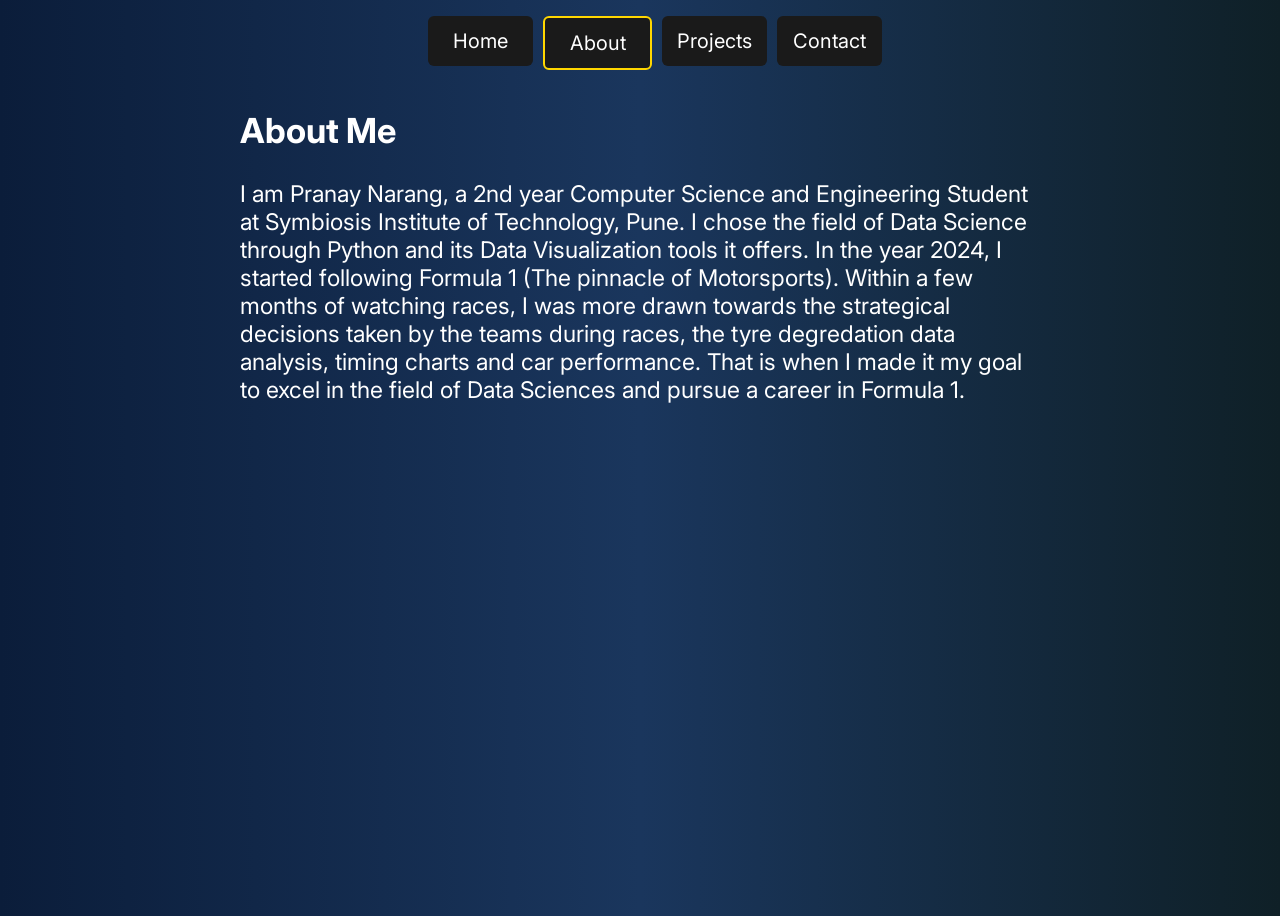
==== about.html @ 8502f02c "style about me section and add active nav state" ====
<!DOCTYPE html>
<html lang="en">
<head>
    <meta charset="UTF-8">
    <meta name="viewport" content="width=device-width, initial-scale=1.0">
    <title>About Me</title>
    <link rel="preconnect" href="https://fonts.googleapis.com">
    <link href="https://fonts.googleapis.com/css2?family=Inter:wght@400;600;700&display=swap" rel="stylesheet">
    <link rel="stylesheet" href="css/style.css">
</head>
<body>
    <header>
        <nav>
            <ul>
                <li><a href="index.html" class="nav-link">Home</a></li>
                <li><a href="about.html" class="nav-link active">About</a></li>
                <li><a href="projects.html" class="nav-link">Projects</a></li>
                <li><a href="contact.html" class="nav-link">Contact</a></li>
            </ul>
        </nav>
    </header>
    <section>
        <div class="about-content">
            <h2>About Me</h2>
            <p>
                I am Pranay Narang, a 2nd year Computer Science and Engineering Student at Symbiosis Institute of Technology, Pune.
                I chose the field of Data Science through Python and its Data Visualization tools it offers.
                In the year 2024, I started following Formula 1 (The pinnacle of Motorsports). Within a few months of watching races,
                I was more drawn towards the strategical decisions taken by the teams during races, the tyre degredation data analysis, timing charts
                and car performance. That is when I made it my goal to excel in the field of Data Sciences and pursue a career in Formula 1.
            
            </p>
        </div>
    </section>
</body>
</html>
---- css/style.css ----
body {
    background: linear-gradient(to right, #0b1d3a, #1a365d, #0f2027);
    min-height: 100vh;
    margin: 0;
    color: white;
    font-family: 'Inter', -apple-system, sans-serif;
}

.nav-link{
    font-size: 20px;
    display: inline-block;
    background-color: #1a1a1a;
    color: #ffffff;
    width: 75px;
    height: 30px;
    padding: 10px 15px;
    text-align: center;
    line-height: 30px;
    justify-content: center;
    border-radius: 6px;
    text-decoration: none;
    transition: background-color 0.3s ease;
    margin-right: 10px;
}

.nav-link.active {
    border: 2px solid gold;
}

.nav-link:hover{
    background-color: #656262 ;
    color: #ffffff;
}

nav ul{
    display: flex;
    list-style: none; 
    justify-content: center;
}

.main-text{
    margin-right: 150px;
}

.profile-photo{
    width: 350px;
    height: 350px;
    object-fit: cover;
    border-radius: 100%;
}

.intro-content{
    display: flex;
    justify-content: center;
    margin-top: 150px;
    font-size: 30px;
}

.cta-button{
    display: inline-block;
    background-color: #1a1a1a;
    color: #ffffff;
    padding: 12px 24px;
    border-radius: 6px;
    text-decoration: none;
    transition: background-color 0.3s ease;
}

.cta-button:hover{
    background-color: #656262 ;
    color: #ffffff;

}


.about-content{
    max-width: 800px;
    margin: 40px auto;
    font-size: 23px;
}
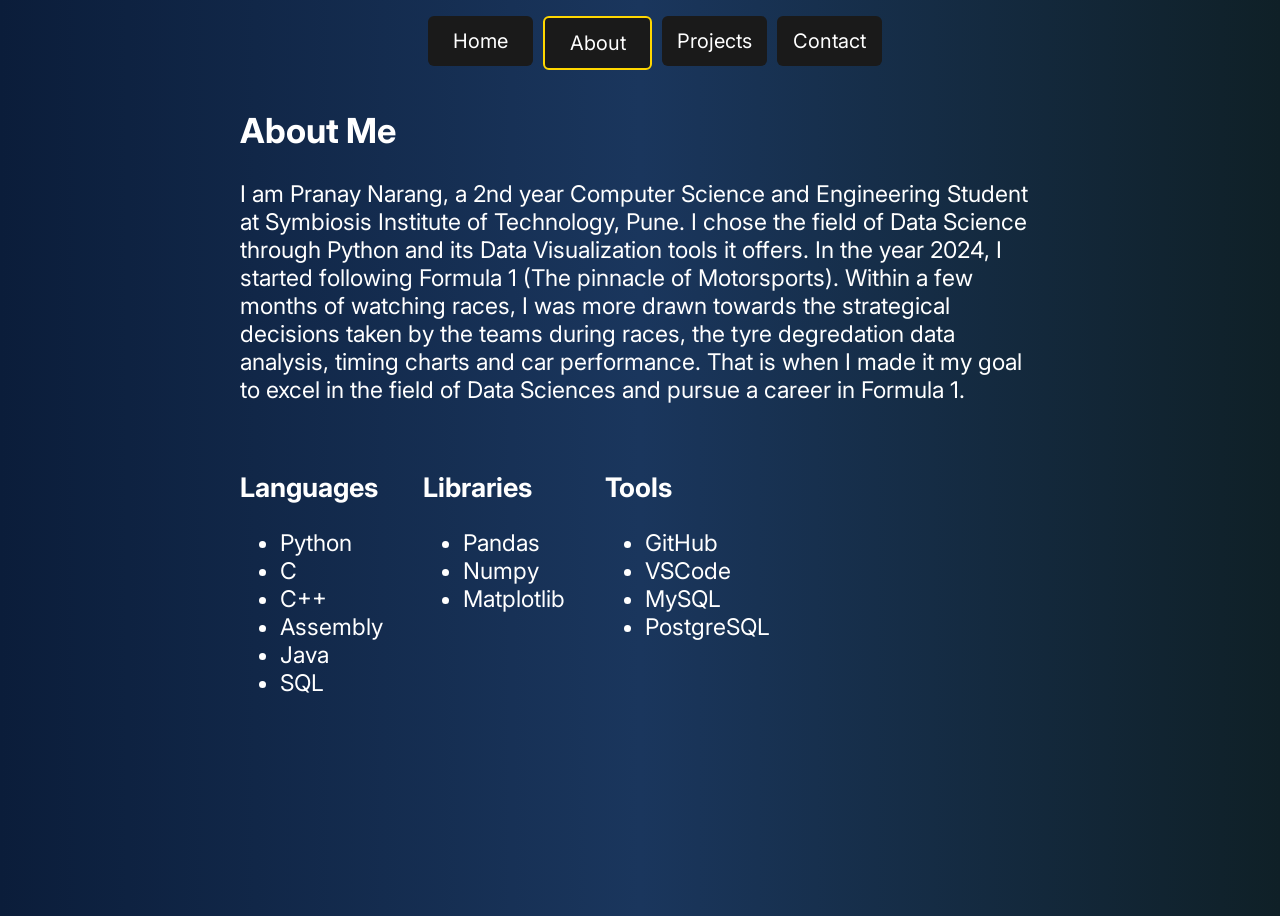
==== commit b51f902a: "Add 3-column skills grid layout" ====
--- a/about.html
+++ b/about.html
@@ -31,6 +31,41 @@
             
             </p>
         </div>
+        <div class="skills-grid">
+            <div class="skills-category">
+                <h3>Languages</h3>
+                <ul>
+                    <li>Python</li>
+                    <li>C</li>
+                    <li>C++</li>
+                    <li>Assembly</li>
+                    <li>Java</li>
+                    <li>SQL</li>
+                </ul>
+            </div>
+
+            <div class="skills-category">
+                <h3>Libraries</h3>
+                <ul>
+                    <li>Pandas</li>
+                    <li>Numpy</li>
+                    <li>Matplotlib</li>
+                </ul>
+            </div>
+
+            <div class="skills-category">
+                <h3>Tools</h3>
+                <ul>
+                    <li>GitHub</li>
+                    <li>VSCode</li>
+                    <li>MySQL</li>
+                    <li>PostgreSQL</li>
+                </ul>
+            </div>
+            
+        </div>
     </section>
+    
+
 </body>
 </html>
--- a/css/style.css
+++ b/css/style.css
@@ -77,4 +77,12 @@
     max-width: 800px;
     margin: 40px auto;
     font-size: 23px;
+}
+
+.skills-grid {
+    display: flex;
+    max-width: 800px;
+    margin: 40px auto;
+    font-size: 23px;
+    gap: 40px;
 }
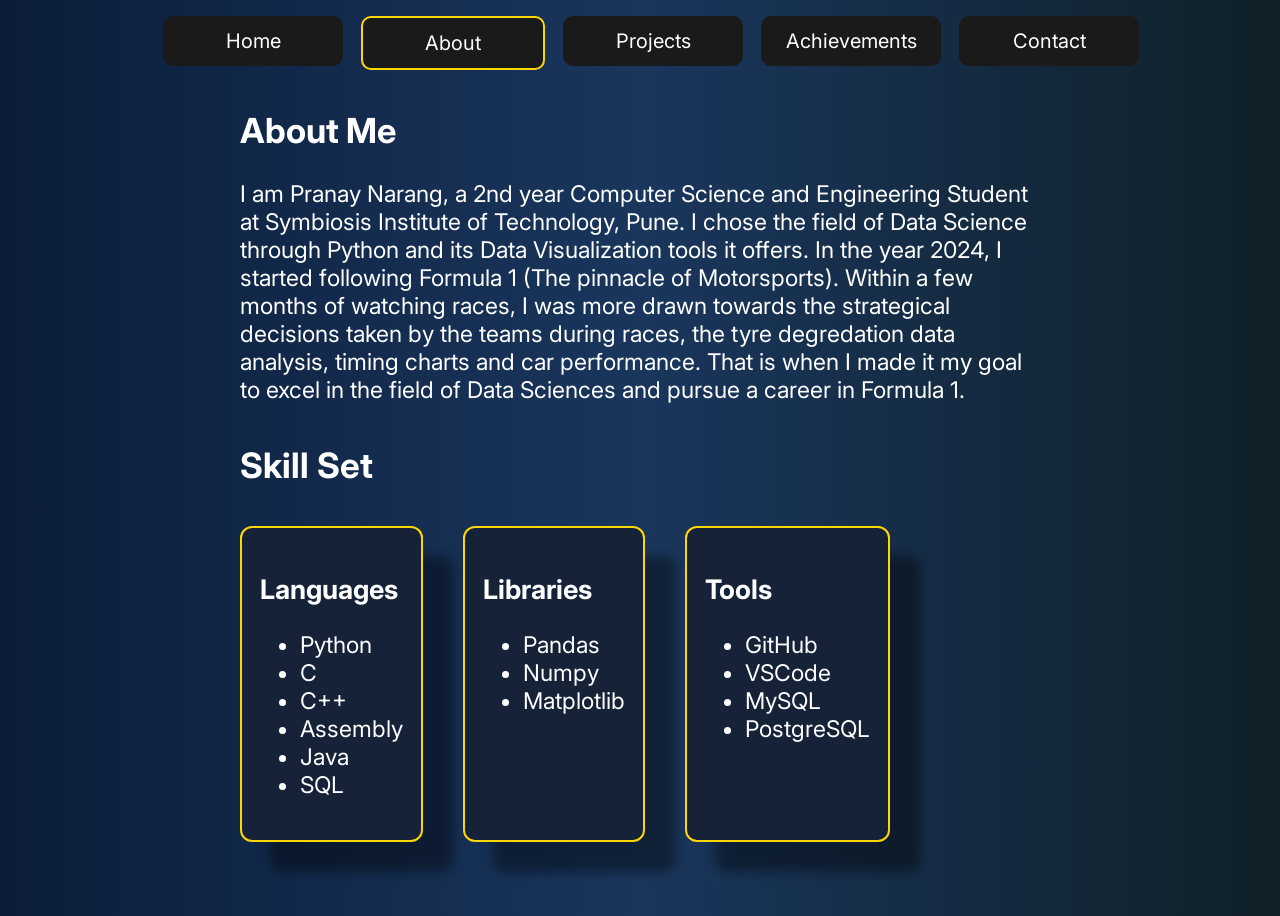
==== commit 017fd797: "feat: added new file achievements .html" ====
--- a/about.html
+++ b/about.html
@@ -15,6 +15,7 @@
                 <li><a href="index.html" class="nav-link">Home</a></li>
                 <li><a href="about.html" class="nav-link active">About</a></li>
                 <li><a href="projects.html" class="nav-link">Projects</a></li>
+                <li><a href="achievements.html" class="nav-link">Achievements</a></li>
                 <li><a href="contact.html" class="nav-link">Contact</a></li>
             </ul>
         </nav>
@@ -31,6 +32,7 @@
             
             </p>
         </div>
+        <h3 class="skill-subheading">Skill Set</h3>
         <div class="skills-grid">
             <div class="skills-category">
                 <h3>Languages</h3>
--- a/css/style.css
+++ b/css/style.css
@@ -11,16 +11,16 @@
     display: inline-block;
     background-color: #1a1a1a;
     color: #ffffff;
-    width: 75px;
+    width: 150px;
     height: 30px;
     padding: 10px 15px;
     text-align: center;
     line-height: 30px;
     justify-content: center;
-    border-radius: 6px;
+    border-radius: 10px;
     text-decoration: none;
     transition: background-color 0.3s ease;
-    margin-right: 10px;
+    margin-right: 18px;
 }
 
 .nav-link.active {
@@ -72,11 +72,17 @@
 
 }
 
-
 .about-content{
     max-width: 800px;
     margin: 40px auto;
     font-size: 23px;
+}
+
+.skill-subheading{
+    margin-top: 10px;
+    max-width: 800px;
+    margin: 40px auto;
+    font-size: 35px;
 }
 
 .skills-grid {
@@ -85,4 +91,12 @@
     margin: 40px auto;
     font-size: 23px;
     gap: 40px;
+}
+
+.skills-category{
+    background-color: #152238;
+    padding: 18px;
+    border-radius: 12px;
+    border: 2px solid gold;
+    box-shadow: 30px 30px 12px rgba(0, 0, 0, 0.4);
 }
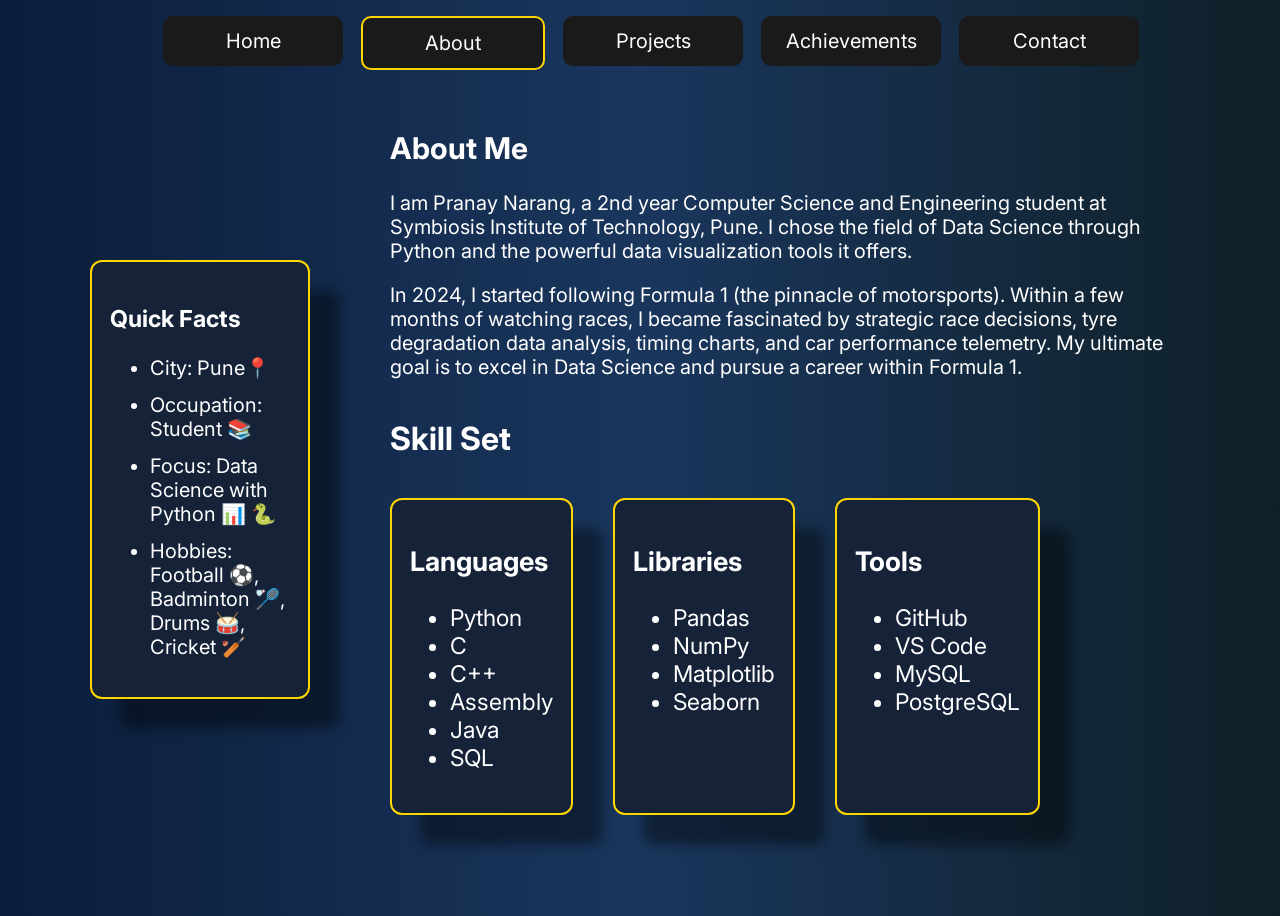
==== commit a8f2eb44: "feat: add quick-facts sidebar to about page, resolving empty side-margin layout" ====
--- a/about.html
+++ b/about.html
@@ -3,12 +3,22 @@
 <head>
     <meta charset="UTF-8">
     <meta name="viewport" content="width=device-width, initial-scale=1.0">
-    <title>About Me</title>
+    <title>About Me - Pranay Narang</title>
+
+
+    <link rel="icon" type="image/png" href="images/data-scientist-logo.png">
+
+
     <link rel="preconnect" href="https://fonts.googleapis.com">
+    <link rel="preconnect" href="https://fonts.gstatic.com" crossorigin>
     <link href="https://fonts.googleapis.com/css2?family=Inter:wght@400;600;700&display=swap" rel="stylesheet">
+
+
     <link rel="stylesheet" href="css/style.css">
 </head>
 <body>
+
+
     <header>
         <nav>
             <ul>
@@ -20,54 +30,75 @@
             </ul>
         </nav>
     </header>
-    <section>
-        <div class="about-content">
-            <h2>About Me</h2>
-            <p>
-                I am Pranay Narang, a 2nd year Computer Science and Engineering Student at Symbiosis Institute of Technology, Pune.
-                I chose the field of Data Science through Python and its Data Visualization tools it offers.
-                In the year 2024, I started following Formula 1 (The pinnacle of Motorsports). Within a few months of watching races,
-                I was more drawn towards the strategical decisions taken by the teams during races, the tyre degredation data analysis, timing charts
-                and car performance. That is when I made it my goal to excel in the field of Data Sciences and pursue a career in Formula 1.
+
+    <section class="about-section">
+        <div class="about-layout">
             
-            </p>
-        </div>
-        <h3 class="skill-subheading">Skill Set</h3>
-        <div class="skills-grid">
-            <div class="skills-category">
-                <h3>Languages</h3>
+            <aside class="about-sidebar">
+                <h3>Quick Facts</h3>
                 <ul>
-                    <li>Python</li>
-                    <li>C</li>
-                    <li>C++</li>
-                    <li>Assembly</li>
-                    <li>Java</li>
-                    <li>SQL</li>
+                    <li class="facts">City: Pune📍</li>
+                    <li class="facts">Occupation: Student 📚</li>
+                    <li class="facts">Focus: Data Science with Python 📊 🐍</li>
+                    <li class="facts">Hobbies: Football ⚽, Badminton 🏸, Drums 🥁, Cricket 🏏</li>
                 </ul>
-            </div>
 
-            <div class="skills-category">
-                <h3>Libraries</h3>
-                <ul>
-                    <li>Pandas</li>
-                    <li>Numpy</li>
-                    <li>Matplotlib</li>
-                </ul>
-            </div>
+            </aside>
 
-            <div class="skills-category">
-                <h3>Tools</h3>
-                <ul>
-                    <li>GitHub</li>
-                    <li>VSCode</li>
-                    <li>MySQL</li>
-                    <li>PostgreSQL</li>
-                </ul>
-            </div>
-            
-        </div>
+            <div class="about-main">
+                <div class="about-content">
+                    <h2>About Me</h2>
+                    <p>
+                        I am Pranay Narang, a 2nd year Computer Science and Engineering student at Symbiosis Institute of Technology, Pune.
+                        I chose the field of Data Science through Python and the powerful data visualization tools it offers.
+                    </p>
+                    <p>
+                        In 2024, I started following Formula 1 (the pinnacle of motorsports). Within a few months of watching races,
+                        I became fascinated by strategic race decisions, tyre degradation data analysis, timing charts, and car performance telemetry.
+                        My ultimate goal is to excel in Data Science and pursue a career within Formula 1.
+                    </p>
+                </div>
+
+                <h3 class="skill-subheading">Skill Set</h3>
+                <div class="skills-grid">
+                        
+                    <div class="skills-category">
+                        <h3>Languages</h3>
+                        <ul>
+                            <li>Python</li>
+                            <li>C</li>
+                            <li>C++</li>
+                            <li>Assembly</li>
+                            <li>Java</li>
+                            <li>SQL</li>
+                            </ul>
+                    </div>
+
+                    <div class="skills-category">
+                        <h3>Libraries</h3>
+                        <ul>
+                            <li>Pandas</li>
+                            <li>NumPy</li>
+                            <li>Matplotlib</li>
+                            <li>Seaborn</li>
+                        </ul>
+                    </div>
+
+                    <div class="skills-category">
+                        <h3>Tools</h3>
+                        <ul>
+                            <li>GitHub</li>
+                            <li>VS Code</li>
+                            <li>MySQL</li>
+                            <li>PostgreSQL</li>
+                        </ul>
+                    </div>
+
+                </div> 
+            </div> 
+        </div> 
     </section>
-    
+
 
 </body>
 </html>
--- a/css/style.css
+++ b/css/style.css
@@ -72,17 +72,49 @@
 
 }
 
+
+.about-layout{
+    display: flex;
+    max-width: 1100px;
+    margin: 35px auto;
+    gap: 80px;
+    /* align-items: flex-start; */
+    align-items: center;
+}
+
+.about-sidebar{
+    flex-grow: 0;
+    font-size: 20px;
+    background-color: #152238;
+    padding: 18px;
+    border-radius: 12px;
+    max-width: 300px;
+    border: 2px solid gold;
+    box-shadow: 30px 30px 12px rgba(0, 0, 0, 0.4);
+
+
+}
+
+.facts{
+    margin-bottom: 13px;
+}
+
+.about-main{
+    flex-grow: 1;
+    max-width: 800px;
+
+}
+
 .about-content{
-    max-width: 800px;
-    margin: 40px auto;
-    font-size: 23px;
+
+    font-size: 20px;
 }
 
 .skill-subheading{
     margin-top: 10px;
     max-width: 800px;
     margin: 40px auto;
-    font-size: 35px;
+    font-size: 32px;
 }
 
 .skills-grid {
